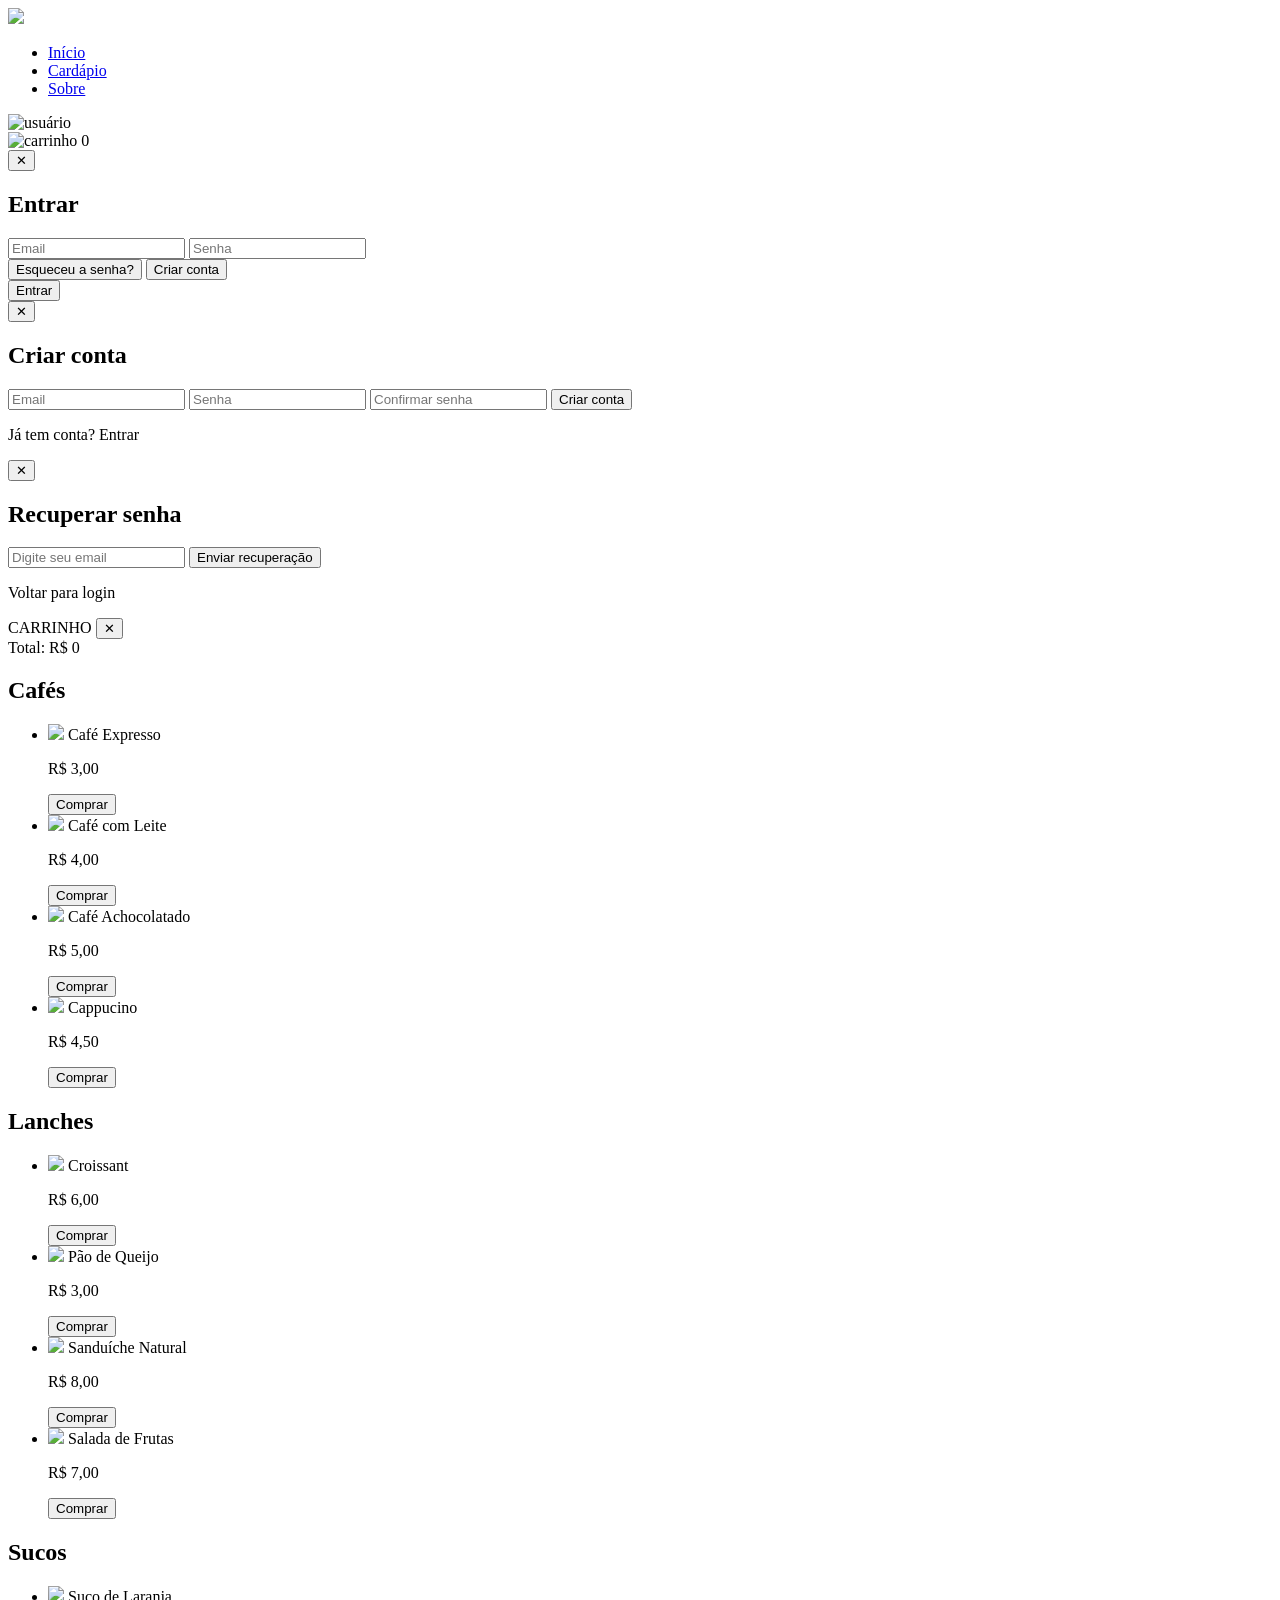
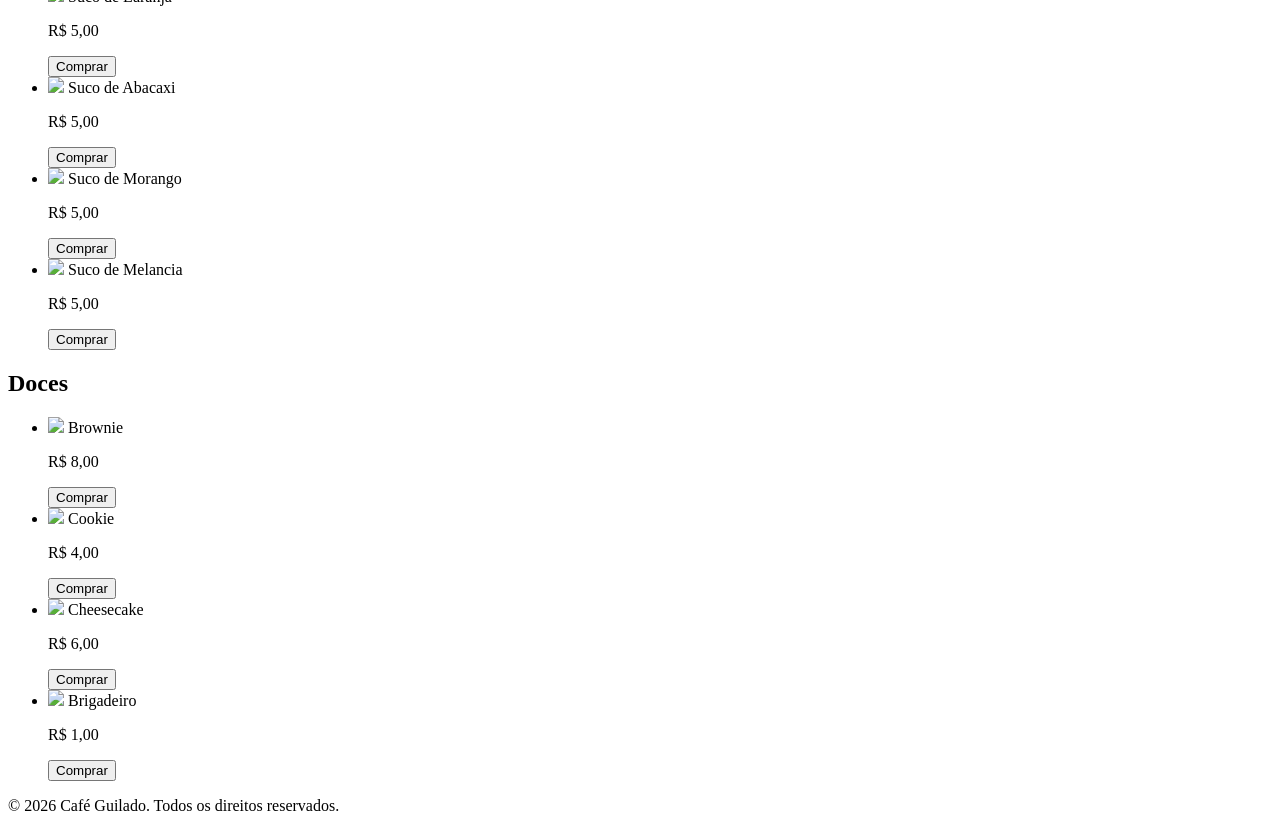
==== cardapio.html @ 0448b44a "feat: responsivo mobile cafeteria" ====
<!doctype html>
<html lang="pt-br">

<head>

<meta charset="UTF-8">
<meta name="viewport" content="width=device-width, initial-scale=1.0">

<title>Café Guilado</title>

<link rel="stylesheet" href="css/cardapio.css">
<link rel="stylesheet" href="css/login.css">
<link rel="stylesheet" href="css/index-mobile.css"/>

<script src="https://unpkg.com/@lottiefiles/lottie-player@latest/dist/lottie-player.js"></script>

</head>


<body>


<!-- NAVBAR -->

<nav>

<img src="fotos/logos/Logo do Café Guilado vintage (1).png" class="logo">

<ul>
<li><a href="index.html">Início</a></li>
<li><a href="cardapio.html">Cardápio</a></li>
<li><a href="sobre.html">Sobre</a></li>
</ul>

<div class="icons">

<span id="login">
<img src="fotos/download.svg" alt="usuário">
</span>

<div class="cart-icon">
<span id="cart">
<img src="fotos/bag.svg" alt="carrinho">
</span>
<span id="cart-count">0</span>
</div>

</div>

</nav>



<!-- LOGIN -->

<div id="login-panel">

<div class="login-box" id="login-box">

<button id="close-login">✕</button>

<h2>Entrar</h2>

<input type="email" placeholder="Email">
<input type="password" placeholder="Senha">

<div class="login-links">
<button id="forgot-link">Esqueceu a senha?</button>
<button id="signup-link">Criar conta</button>
</div>

<button class="login-btn">Entrar</button>

</div>



<div id="signup-panel">

<div class="login-box">

<button class="close-signup">✕</button>

<h2>Criar conta</h2>

<input type="email" placeholder="Email">
<input type="password" placeholder="Senha">
<input type="password" placeholder="Confirmar senha">

<button class="login-btn">Criar conta</button>

<p class="back-login">
Já tem conta? <span>Entrar</span>
</p>

</div>

</div>



<div id="reset-panel">

<div class="login-box">

<button class="close-reset">✕</button>

<h2>Recuperar senha</h2>

<input type="email" placeholder="Digite seu email">

<button class="login-btn">Enviar recuperação</button>

<p class="back-login">
Voltar para <span>login</span>
</p>

</div>

</div>

</div>



<!-- CARRINHO -->

<div id="cart-panel">

<div class="cart-header">
<span>CARRINHO</span>
<button id="close-cart">✕</button>
</div>

<div id="cart-items"></div>

<div class="cart-total">
Total: R$ <span id="total">0</span>
</div>

</div>



<!-- CARDÁPIO -->

<section id="cardapio">


<h1>Cafés</h1>

<ul>

<li>

<img src="fotos/cardapio/cafes/nathan-dumlao-l59fmhtprIE-unsplash.jpg">

Café Expresso

<p>R$ 3,00</p>

<button class="comprar" data-nome="Café Expresso" data-preco="3">
Comprar
</button>

</li>


<li>

<img src="fotos/cardapio/cafes/cafe com leite.png">

Café com Leite

<p>R$ 4,00</p>

<button class="comprar" data-nome="Café com Leite" data-preco="4">
Comprar
</button>

</li>


<li>

<img src="fotos/cardapio/cafes/giancarlo-duarte-RtHw0PWCLhw-unsplash.jpg">

Café Achocolatado

<p>R$ 5,00</p>

<button class="comprar" data-nome="Café Achocolatado" data-preco="5">
Comprar
</button>

</li>


<li>

<img src="fotos/cardapio/cafes/wenhao-ruan-tPHZoqLkVw8-unsplash.jpg">

Cappucino

<p>R$ 4,50</p>

<button class="comprar" data-nome="Cappucino" data-preco="4.5">
Comprar
</button>

</li>

</ul>



<h1>Lanches</h1>

<ul>

<li>

<img src="fotos/cardapio/lanches/jonathan-greenaway-jm86nvm6JkY-unsplash.jpg">

Croissant

<p>R$ 6,00</p>

<button class="comprar" data-nome="Croissant" data-preco="6">
Comprar
</button>

</li>


<li>

<img src="fotos/cardapio/lanches/yoga-sukma-n05PdIqcJ-8-unsplash.jpg">

Pão de Queijo

<p>R$ 3,00</p>

<button class="comprar" data-nome="Pão de Queijo" data-preco="3">
Comprar
</button>

</li>


<li>

<img src="fotos/cardapio/lanches/sanduiche-natural-de-frango-com-iogurte.jpg">

Sanduíche Natural

<p>R$ 8,00</p>

<button class="comprar" data-nome="Sanduíche Natural" data-preco="8">
Comprar
</button>

</li>


<li>

<img src="fotos/cardapio/lanches/klara-fulinova-OPNC1UUSGj4-unsplash.jpg">

Salada de Frutas

<p>R$ 7,00</p>

<button class="comprar" data-nome="Salada de Frutas" data-preco="7">
Comprar
</button>

</li>

</ul>



<h1>Sucos</h1>

<ul>

<li>

<img src="fotos/cardapio/sucos/sandie-peters-tGrudeNNGSE-unsplash.jpg">

Suco de Laranja

<p>R$ 5,00</p>

<button class="comprar" data-nome="Suco de Laranja" data-preco="5">
Comprar
</button>

</li>


<li>

<img src="fotos/cardapio/sucos/yesmore-content-ywS7HzUNjuM-unsplash.jpg">

Suco de Abacaxi

<p>R$ 5,00</p>

<button class="comprar" data-nome="Suco de Abacaxi" data-preco="5">
Comprar
</button>

</li>


<li>

<img src="fotos/cardapio/sucos/boba-jaglicic-em8P_aV_fj8-unsplash.jpg">

Suco de Morango

<p>R$ 5,00</p>

<button class="comprar" data-nome="Suco de Morango" data-preco="5">
Comprar
</button>

</li>


<li>

<img src="fotos/cardapio/sucos/eugenia-pan-kiv-tCoqNUZLcDo-unsplash.jpg">

Suco de Melancia

<p>R$ 5,00</p>

<button class="comprar" data-nome="Suco de Melancia" data-preco="5">
Comprar
</button>

</li>

</ul>



<h1>Doces</h1>

<ul>

<li>

<img src="fotos/cardapio/doces/imattsmart-bXZIlwRNpvE-unsplash.jpg">

Brownie

<p>R$ 8,00</p>

<button class="comprar" data-nome="Brownie" data-preco="8">
Comprar
</button>

</li>


<li>

<img src="fotos/cardapio/doces/66cd076719546d7e53c5f2a0dce2b638.jpg">

Cookie

<p>R$ 4,00</p>

<button class="comprar" data-nome="Cookie" data-preco="4">
Comprar
</button>

</li>


<li>

<img src="fotos/cardapio/doces/kalisha-ocheni-_BBTqanOrBI-unsplash.jpg">

Cheesecake

<p>R$ 6,00</p>

<button class="comprar" data-nome="Cheesecake" data-preco="6">
Comprar
</button>

</li>


<li>

<img src="fotos/cardapio/doces/1a884bcbc5b04d71476d2995d51d0140.jpg">

Brigadeiro

<p>R$ 1,00</p>

<button class="comprar" data-nome="Brigadeiro" data-preco="1">
Comprar
</button>

</li>

</ul>

</section>



<footer>

<p>&copy; 2026 Café Guilado. Todos os direitos reservados.</p>

</footer>


<script src="js/carrinho.js"></script>
<script src="js/login.js"></script>

</body>

</html>
---- css/index-mobile.css ----
/* ── MOBILE ── */
@media (max-width: 768px) {

  body {
    padding-top: 80px;
  }

  /* NAV */
  nav {
    width: 90%;
    padding: 10px 15px;
    border-radius: 30px;
  }

  nav ul li a {
    font-size: 15px;
  }

  nav ul li {
    margin: 10px 8px;
  }

  .logo {
    width: 38px;
  }

  .icons {
    gap: 12px;
    font-size: 18px;
  }

  /* HOME */
  #home h1 {
    font-size: 24px;
  }

  #home p {
    font-size: 16px;
  }

  /* CARRINHO */
  #cart-panel {
    width: 100%;
    right: -100%;
  }

  #cart-panel.open {
    right: 0;
  }

}
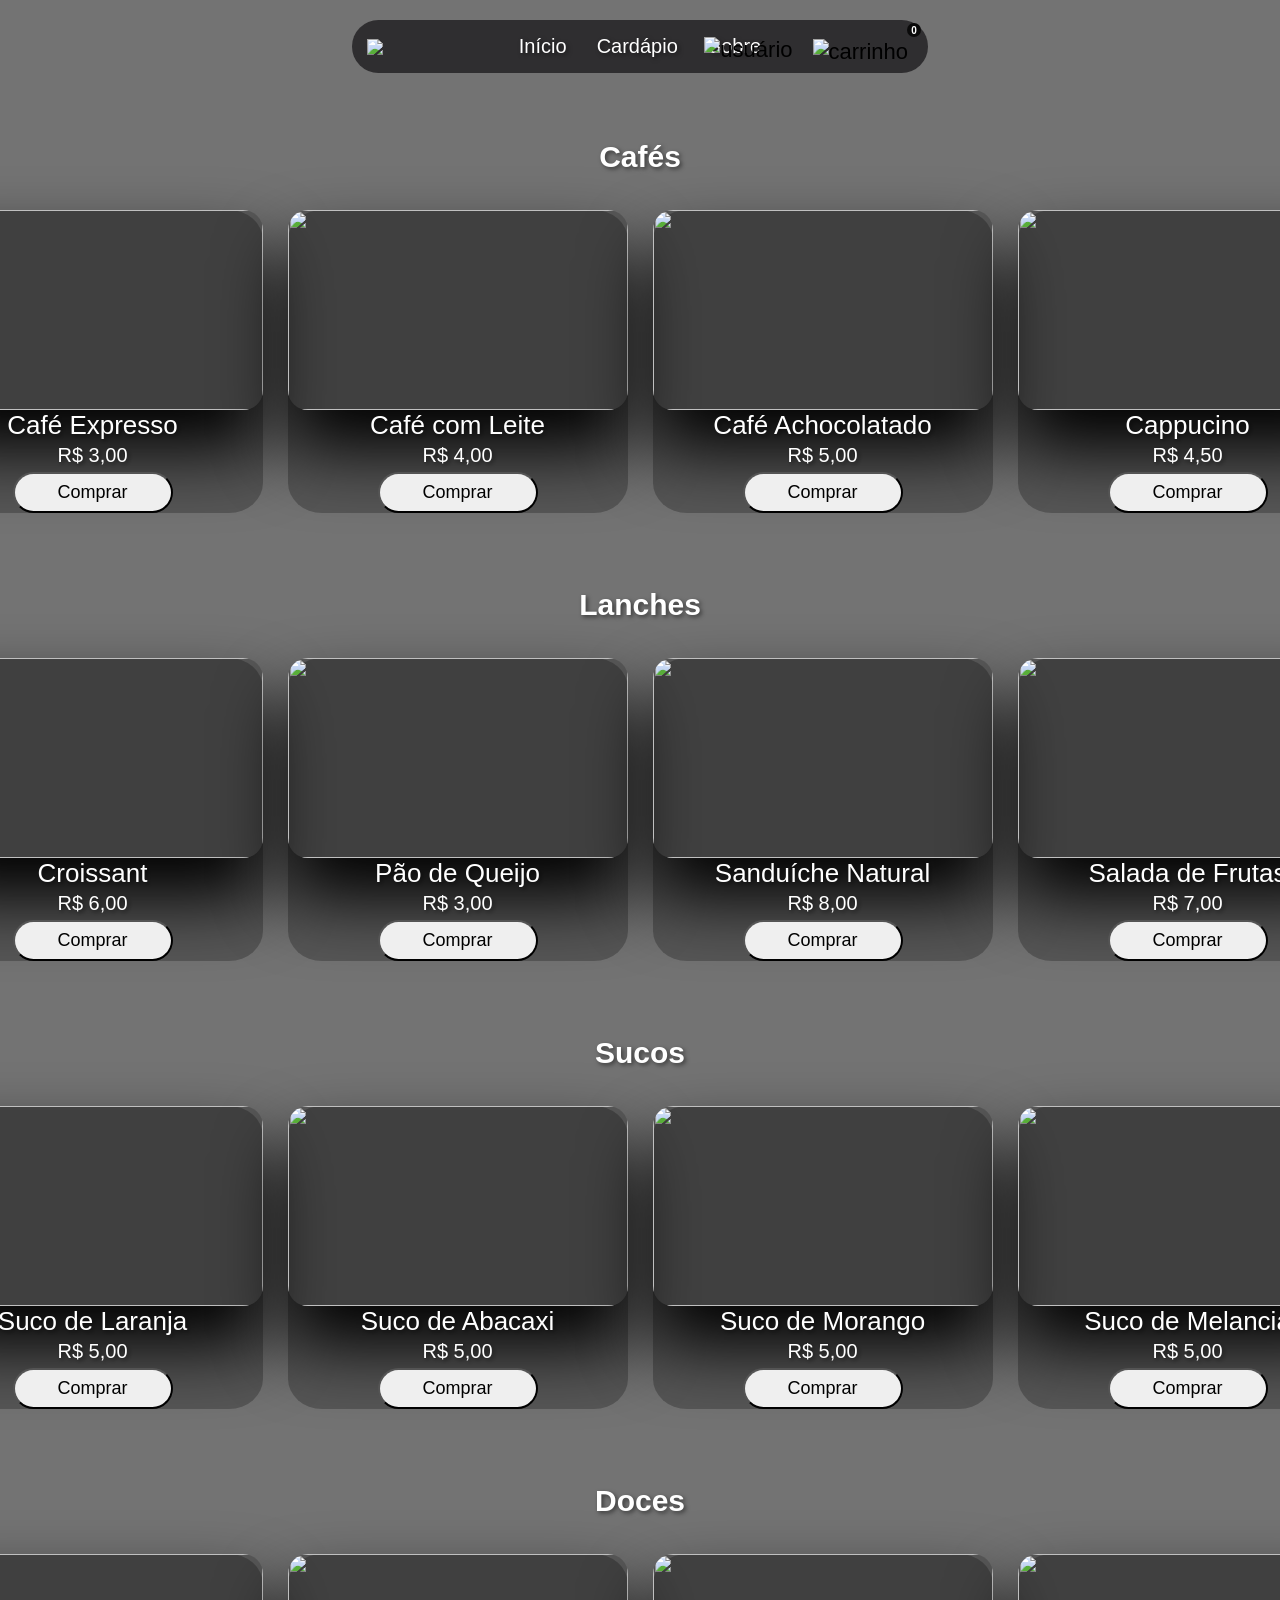
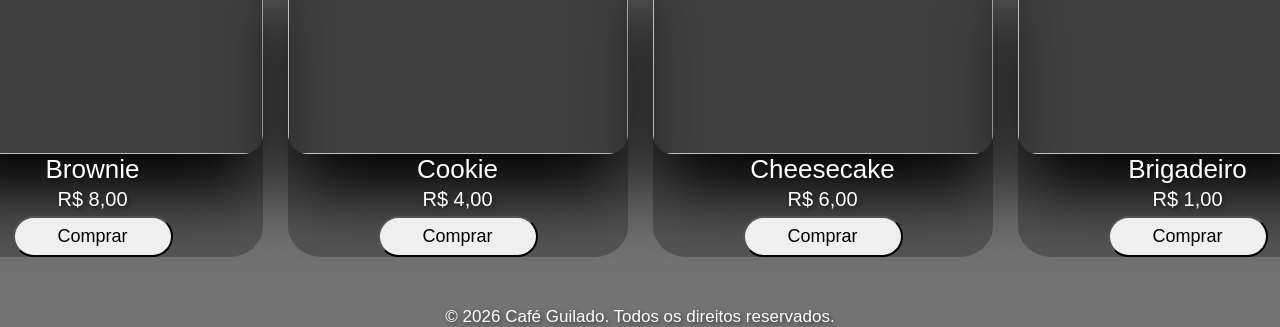
==== commit 2ed831ca: "fix: mobile" ====
--- a/cardapio.html
+++ b/cardapio.html
@@ -8,9 +8,9 @@
 
 <title>Café Guilado</title>
 
-<link rel="stylesheet" href="css/cardapio.css">
-<link rel="stylesheet" href="css/login.css">
-<link rel="stylesheet" href="css/index-mobile.css"/>
+<link rel="stylesheet" href="css/cardapio.css"/>
+<link rel="stylesheet" href="css/login.css"/>
+<link rel="stylesheet" href="css/cardapio-mobile.css"/>
 
 <script src="https://unpkg.com/@lottiefiles/lottie-player@latest/dist/lottie-player.js"></script>
 
--- a/css/cardapio.css
+++ b/css/cardapio.css
@@ -0,0 +1,358 @@
+/* RESET */
+
+*{
+margin:0;
+padding:0;
+box-sizing:border-box;
+font-family:Arial, Helvetica, sans-serif;
+}
+
+
+
+/* BODY */
+
+body{
+background:
+linear-gradient(rgba(0,0,0,0.55),rgba(0,0,0,0.55)),
+url("../fotos/yoga-sukma-n05PdIqcJ-8-unsplash.jpg") center/cover no-repeat;
+min-height:100vh;
+padding-top:120px;
+}
+
+
+
+/* NAVBAR */
+
+nav{
+background:rgb(47,46,48);
+width:45%;
+border-radius:50px;
+display:flex;
+align-items:center;
+justify-content:center;
+position:fixed;
+top:20px;
+left:50%;
+transform:translateX(-50%);
+z-index:1000;
+backdrop-filter:blur(10px);
+animation:navDrop 0.8s ease;
+}
+
+nav ul{
+list-style:none;
+display:flex;
+justify-content:center;
+}
+
+nav ul li{
+margin:15px;
+}
+
+nav ul li a{
+color:white;
+text-decoration:none;
+font-size:20px;
+font-family:"Montserrat",sans-serif;
+display:flex;
+gap:20px;
+}
+
+nav ul li a:hover{
+color:black;
+transition:0.3s;
+}
+
+.logo{
+width:50px;
+position:absolute;
+left:15px;
+}
+
+
+
+/* ICONES NAV */
+
+.icons{
+position:absolute;
+right:20px;
+display:flex;
+gap:20px;
+font-size:22px;
+cursor:pointer;
+}
+
+#cart img{
+position:relative;
+top:5px;
+}
+
+#login img{
+position:relative;
+top:3px;
+width:22px;
+height:30px;
+}
+
+.cart-icon{
+position:relative;
+}
+
+#cart-count{
+position:absolute;
+bottom:22.5px;
+right:-13px;
+background:rgb(10,10,10);
+color:white;
+font-size:10px;
+border-radius:50%;
+display:flex;
+align-items:center;
+justify-content:center;
+width:14px;
+height:14px;
+font-weight:bold;
+}
+
+
+
+/* TITULOS */
+
+h1{
+color:white;
+font-size:30px;
+font-family:"Montserrat",sans-serif;
+margin-top:20px;
+text-shadow:2px 2px 4px rgba(0,0,0,0.5);
+}
+
+p{
+color:white;
+font-size:20px;
+text-shadow:2px 2px 4px rgba(0,0,0,0.5);
+margin-top:3px;
+}
+
+ul{
+list-style:none;
+padding-left:0;
+text-shadow:2px 2px 4px rgba(0,0,0,0.5);
+color:white;
+font-size:18px;
+}
+
+
+
+/* SECTION */
+
+section{
+display:flex;
+flex-direction:column;
+align-items:center;
+justify-content:center;
+gap:25px;
+}
+
+
+
+/* CARDAPIO */
+
+#cardapio ul{
+display:flex;
+gap:25px;
+margin-top:10px;
+}
+
+#cardapio ul img{
+width:340px;
+height:200px;
+object-fit:cover;
+border-radius:20px;
+box-shadow:0 40px 70px rgba(0,0,0,1);
+background:rgba(0,0,0,0.25);
+}
+
+#cardapio li{
+background:rgba(0,0,0,0.25);
+border-radius:10%;
+display:flex;
+align-items:center;
+flex-direction:column;
+font-size:26px;
+margin-top:1px;
+text-shadow:2px 2px 4px rgba(0,0,0,0.5);
+
+opacity:0;
+transform:translateY(30px);
+animation:produtoFade 1.5s ease forwards;
+}
+
+#cardapio ul li{
+margin-bottom:30px;
+text-align:center;
+}
+
+
+
+/* BOTÕES */
+
+#cardapio button{
+font-size:18px;
+width:160px;
+border-radius:50px;
+padding:8px;
+margin-top:5px;
+}
+
+button:hover{
+background:rgb(47,46,48);
+color:white;
+transition:0.4s;
+}
+
+.back-login,
+.back-login span{
+text-shadow:none;
+}
+
+
+
+/* CARRINHO */
+
+#cart-panel{
+position:fixed;
+right:-350px;
+top:0;
+width:300px;
+height:100vh;
+background:white;
+transition:0.3s;
+padding:20px;
+z-index:2000;
+}
+
+#cart-panel.open{
+right:0;
+}
+
+.cart-header{
+position:relative;
+padding:25px;
+padding-bottom:10px;
+border-bottom:1px solid #ddd;
+margin-bottom:10px;
+color:black;
+}
+
+#close-cart{
+position:absolute;
+right:1px;
+top:21px;
+background:none;
+border:none;
+font-size:20px;
+cursor:pointer;
+color:black;
+width:auto;
+padding:0;
+margin:0;
+}
+
+#close-cart:hover{
+color:red;
+}
+
+
+
+/* ITENS DO CARRINHO */
+
+#cart-items div{
+display:flex;
+align-items:center;
+justify-content:space-between;
+margin-bottom:8px;
+}
+
+.remover{
+background-color:white;
+border:none;
+border-radius:50%;
+cursor:pointer;
+display:flex;
+align-items:center;
+justify-content:center;
+width:30px;
+height:30px;
+padding:1px;
+}
+
+.remover:hover{
+background:red;
+}
+
+.remover lottie-player{
+width:25px;
+height:25px;
+pointer-events:none;
+}
+
+.item-text{
+flex:1;
+}
+
+.cart-total{
+margin-top:30px;
+font-weight:bold;
+font-size:18px;
+text-align:center;
+padding:5px;
+color:black;
+}
+
+
+
+/* FOOTER */
+
+footer{
+text-align:center;
+color:white;
+text-shadow:2px 2px 4px rgba(0,0,0,0.5);
+margin-top:20px;
+}
+
+footer p{
+font-size:17px;
+}
+
+
+
+/* ANIMAÇÕES */
+
+#cardapio li:nth-child(1){animation-delay:0.1s;}
+#cardapio li:nth-child(2){animation-delay:0.2s;}
+#cardapio li:nth-child(3){animation-delay:0.3s;}
+#cardapio li:nth-child(4){animation-delay:0.4s;}
+
+@keyframes produtoFade{
+to{
+opacity:1;
+transform:translateY(0);
+}
+}
+
+@keyframes navDrop{
+from{
+opacity:0;
+transform:translate(-50%, -30px);
+}
+to{
+opacity:1;
+transform:translate(-50%, 0);
+}
+}
+
+@media (max-width: 768px) {
+  nav ul li {
+    margin: 5px 8px;
+  }
+}
--- a/css/login.css
+++ b/css/login.css
@@ -0,0 +1,204 @@
+/* FUNDO DO LOGIN */
+
+#login-panel{
+position:fixed;
+top:0;
+left:0;
+width:100%;
+height:100vh;
+background:rgba(0,0,0,0.6);
+display:none;
+align-items:center;
+justify-content:center;
+z-index:5000;
+backdrop-filter:blur(6px);
+}
+
+#login-panel.open{
+display:flex;
+}
+
+
+
+/* CAIXA */
+
+.login-box{
+background:white;
+padding:40px;
+border-radius:15px;
+width:320px;
+display:flex;
+flex-direction:column;
+gap:15px;
+position:relative;
+color:black;
+box-shadow:0 20px 40px rgba(0,0,0,0.4);
+animation:loginFade 0.4s ease;
+}
+
+
+
+/* ANIMAÇÃO */
+
+@keyframes loginFade{
+from{
+opacity:0;
+transform:translateY(-20px) scale(0.95);
+}
+to{
+opacity:1;
+transform:translateY(0) scale(1);
+}
+}
+
+
+
+/* TITULO */
+
+.login-box h2{
+text-align:center;
+text-shadow:2px 2px 4px rgba(0,0,0,0.5);
+}
+
+
+
+/* INPUTS */
+
+.login-box input{
+padding:10px;
+border-radius:8px;
+border:1px solid #ccc;
+font-size:14px;
+transition:0.2s;
+}
+
+.login-box input:focus{
+outline:none;
+border:1px solid #2f2e30;
+transform:scale(1.02);
+}
+
+
+
+/* LINKS */
+
+.login-links{
+display:flex;
+justify-content:space-between;
+font-size:13px;
+}
+
+.login-links button{
+background:none;
+border:none;
+cursor:pointer;
+color:#555;
+font-size:13px;
+}
+
+.login-links button:hover{
+text-decoration:underline;
+}
+
+
+
+/* BOTÃO PRINCIPAL */
+
+.login-btn{
+padding:10px;
+border:none;
+border-radius:20px;
+background:#2f2e30;
+color:white;
+cursor:pointer;
+font-size:14px;
+transition:0.2s;
+}
+
+.login-btn:hover{
+background:black;
+transform:scale(1.05);
+}
+
+
+
+/* BOTÃO X */
+
+#close-login,
+.close-signup,
+.close-reset{
+position:absolute;
+top:15px;
+right:20px;
+background:none;
+border:none;
+width:auto;
+height:auto;
+padding:0;
+margin:0;
+font-size:24px;
+cursor:pointer;
+color:#333;
+}
+
+#close-login:hover,
+.close-signup:hover,
+.close-reset:hover{
+background:none;
+color:red;
+transform:scale(1.2);
+transition:0.2s;
+}
+
+
+
+/* ESCONDER LOGIN QUANDO TROCA */
+
+.login-box.hidden{
+display:none;
+}
+
+
+
+/* PAINEIS */
+
+#signup-panel,
+#reset-panel{
+position:fixed;
+top:0;
+left:0;
+width:100%;
+height:100vh;
+display:none;
+align-items:center;
+justify-content:center;
+z-index:5001;
+}
+
+#signup-panel.open,
+#reset-panel.open{
+display:flex;
+animation:loginFade 0.4s ease;
+}
+
+
+
+/* VOLTAR */
+
+.back-login{
+font-size:13px;
+text-align:center;
+cursor:pointer;
+color:#444;
+text-decoration:underline;
+}
+
+/* frase inteira sublinhada */
+.underline-all{
+text-decoration:underline;
+}
+
+/* só a palavra */
+.only-link{
+text-decoration:underline;
+}
--- a/css/cardapio-mobile.css
+++ b/css/cardapio-mobile.css
@@ -0,0 +1,65 @@
+/* ── MOBILE ── */
+@media (max-width: 768px) {
+
+  body {
+    padding-top: 80px;
+  }
+
+  /* NAV */
+nav {
+  width: 90% !important;
+  padding: 10px 15px !important;
+  border-radius: 30px !important;
+}
+
+  nav ul li a {
+    font-size: 15px;
+  }
+
+  nav ul li {
+    margin: 10px 8px;
+  }
+
+  .logo {
+    width: 38px;
+  }
+
+  .icons {
+    gap: 12px;
+  }
+
+  /* CARDÁPIO — 1 coluna */
+  #cardapio ul {
+    flex-direction: column !important;
+    align-items: center !important;
+    gap: 15px !important;
+    padding: 0 10px;
+  }
+
+  #cardapio li {
+    width: 90vw !important;
+    max-width: 340px;
+    font-size: 20px;
+  }
+
+  #cardapio ul img {
+    width: 100% !important;
+    height: 180px !important;
+  }
+
+  #cardapio button {
+    width: 140px;
+    font-size: 16px;
+  }
+
+  /* CARRINHO */
+  #cart-panel {
+    width: 100%;
+    right: -100%;
+  }
+
+  #cart-panel.open {
+    right: 0;
+  }
+
+}
